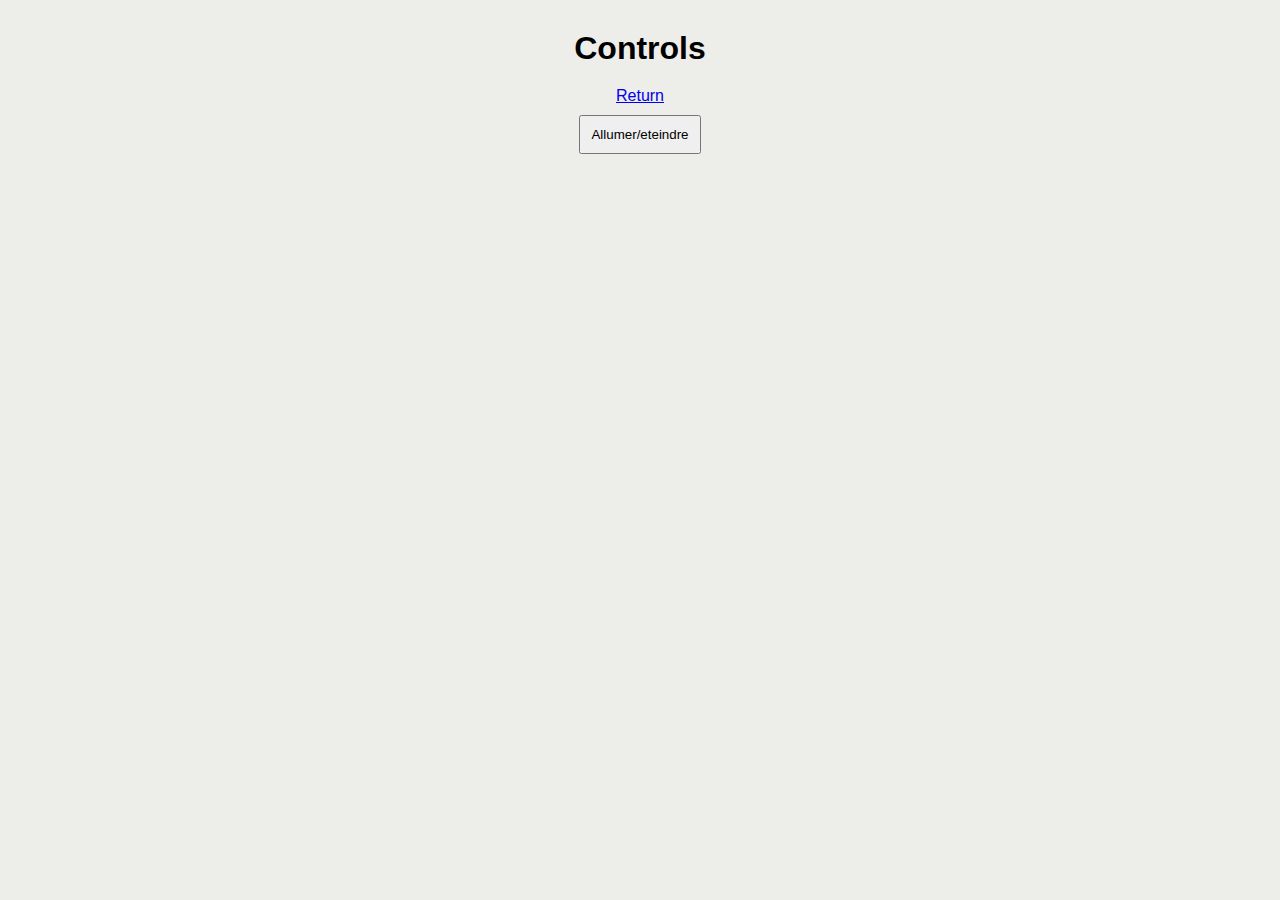
==== controls.html @ 2b4e6dcb "1st version" ====
<!DOCTYPE html>
<html lang="en">
    <head>
        <meta charset="UTF-8">
        <meta name="viewport" content="width=device-width, initial-scale=1.0">
        <title>Controls</title>
        <link rel="stylesheet" href="style2.css">

    </head>
    <body>
        <script>
            var connection = new WebSocket('ws://10.1.224.102:81');
        </script>
        <h1>Controls</h1>
        <a href="index.html" class="button">Return</a>
        <button>Allumer/eteindre</button>
    </body>
</html>
---- style2.css ----
* {
    margin:0px;
    padding: 10px;
    box-sizing: border-box;
    font-family: Arial, Helvetica, sans-serif;
}
body {
    display: flex;
    flex-direction: column;
    background-color: #edede9;
    position: relative;
    align-items: center;
    justify-content: center;
    
}
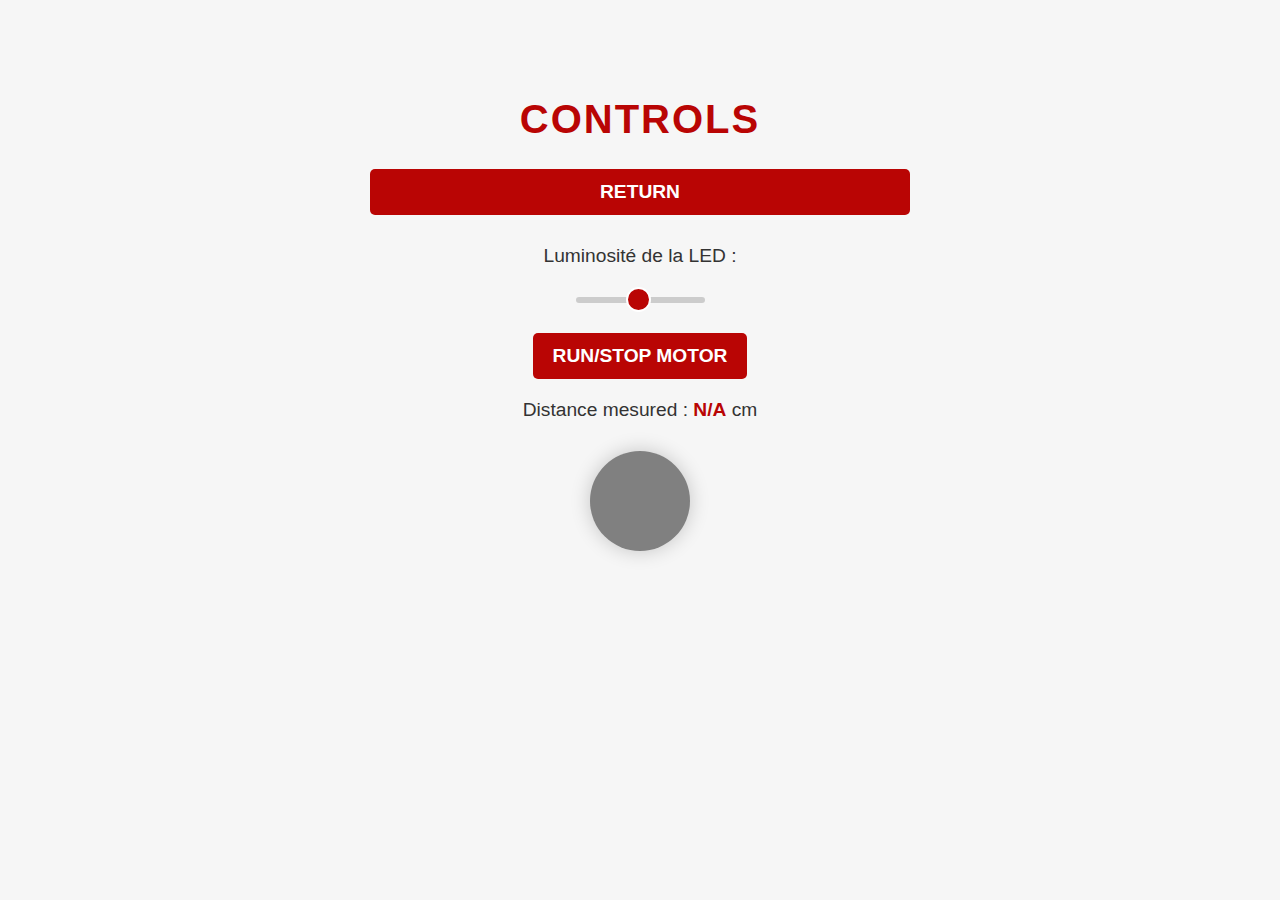
==== commit b72deb79: "final version" ====
--- a/controls.html
+++ b/controls.html
@@ -5,7 +5,7 @@
         <meta name="viewport" content="width=device-width, initial-scale=1.0">
         <title>Controls</title>
         <link rel="stylesheet" href="style2.css">
-
+        <script src="script.js" defer></script> 
     </head>
     <body>
         <script>
@@ -13,6 +13,19 @@
         </script>
         <h1>Controls</h1>
         <a href="index.html" class="button">Return</a>
-        <button>Allumer/eteindre</button>
+        <div>
+            <!-- Potentiomètre virtuel -->
+        <label for="ledRange">Luminosité de la LED :</label>
+        <input type="range" id="ledRange" min="0" max="255" value="125">
+        </div>
+        
+        <!-- Bouton pour contrôler le moteur -->
+        <button id="toggleMotorButton">Run/Stop Motor</button>
+
+        <!-- Afficher la distance mesurée -->
+        <p>Distance mesured : <span id="distanceDisplay">N/A</span> cm</p>
+
+        <div id="lamp" class="lamp"></div>
+        
     </body>
 </html>--- a/style2.css
+++ b/style2.css
@@ -1,15 +1,122 @@
-* {
-    margin:0px;
-    padding: 10px;
-    box-sizing: border-box;
-    font-family: Arial, Helvetica, sans-serif;
+/* Style global */
+body {
+    font-family: 'Arial', sans-serif;
+    background-color: #f6f6f6;
+    color: #333;
+    margin: 20px auto;
+    padding: 50px;
 }
-body {
-    display: flex;
-    flex-direction: column;
-    background-color: #edede9;
-    position: relative;
-    align-items: center;
-    justify-content: center;
-    
+
+/* Style des titres */
+h1, h2 {
+    text-align: center;
+    color: #B90504;  
+    text-transform: uppercase;
+    letter-spacing: 2px;
 }
+
+h1 {
+    font-size: 2.5rem;
+    font-weight: bold;
+}
+
+h2 {
+    font-size: 1rem;
+    margin-top: 5px;
+}
+
+/* Style des boutons */
+.button, #toggleMotorButton {
+    display: block;
+    background-color: #B90504; /* Rouge vif */
+    color: white;
+    padding: 12px 20px; /* Réduire légèrement le padding pour réduire la largeur */
+    font-size: 1.2rem;
+    font-weight: bold;
+    border: none;
+    border-radius: 5px;
+    text-decoration: none;
+    text-align: center;
+    transition: background-color 0.3s;
+    margin: 20px auto; /* Centrer les boutons */
+    cursor: pointer;
+    text-transform: uppercase;
+    max-width: 500px; /* Largeur maximale pour les boutons */
+}
+
+.button:hover, #toggleMotorButton:hover {
+    background-color: #ff3333; /* Rouge un peu plus clair au survol */
+}
+label {
+    display: block; /* Faire du label un élément de bloc */
+    text-align: center; /* Centrer le texte du label */
+    margin: 30px 0; /* Espacement au-dessus et en dessous */
+    font-size: 1.2rem; /* Taille de police pour le label */
+}
+/* Style du potentiomètre */
+input[type="range"] {
+    max-width: 800px; /* Largeur maximale pour le potentiomètre */
+    margin: 30px auto; /* Centrer le potentiomètre */
+    display: block; /* S'assurer qu'il se comporte comme un bloc pour le centrage */
+    -webkit-appearance: none;
+    background: #ccc;
+    height: 6px;
+    border-radius: 5px;
+}
+
+input[type="range"]::-webkit-slider-thumb {
+    -webkit-appearance: none;
+    appearance: none;
+    width: 25px;
+    height: 25px;
+    background: #B90504;
+    cursor: pointer;
+    border-radius: 50%;
+    border: 2px solid #fff;
+}
+
+input[type="range"]:focus {
+    outline: none;
+}
+
+/* Affichage de la distance */
+p {
+    text-align: center;
+    font-size: 1.2rem;
+    color: #333;
+}
+
+#distanceDisplay {
+    font-weight: bold;
+    color: #B90504;  /* Texte en rouge pour la distance */
+}
+
+a {
+    text-align: center;
+    color: #B90504;
+    display: block;
+    font-size: 1rem;
+    margin: 20px auto;
+}
+
+a.button:hover {
+    background-color: #ff3333;  /* Plus clair au survol */
+    text-decoration: underline;
+}
+
+/* Style de la "lampe" */
+#lamp {
+    width: 100px;
+    height: 100px;
+    margin: 30px auto;
+    background-color: grey;
+    border-radius: 50%;
+    box-shadow: 0 0 20px rgba(0, 0, 0, 0.2);
+}
+
+/* Conteneur général */
+.container {
+    max-width: 1500px;
+    margin:50px auto;
+    padding: 50px;  
+}
